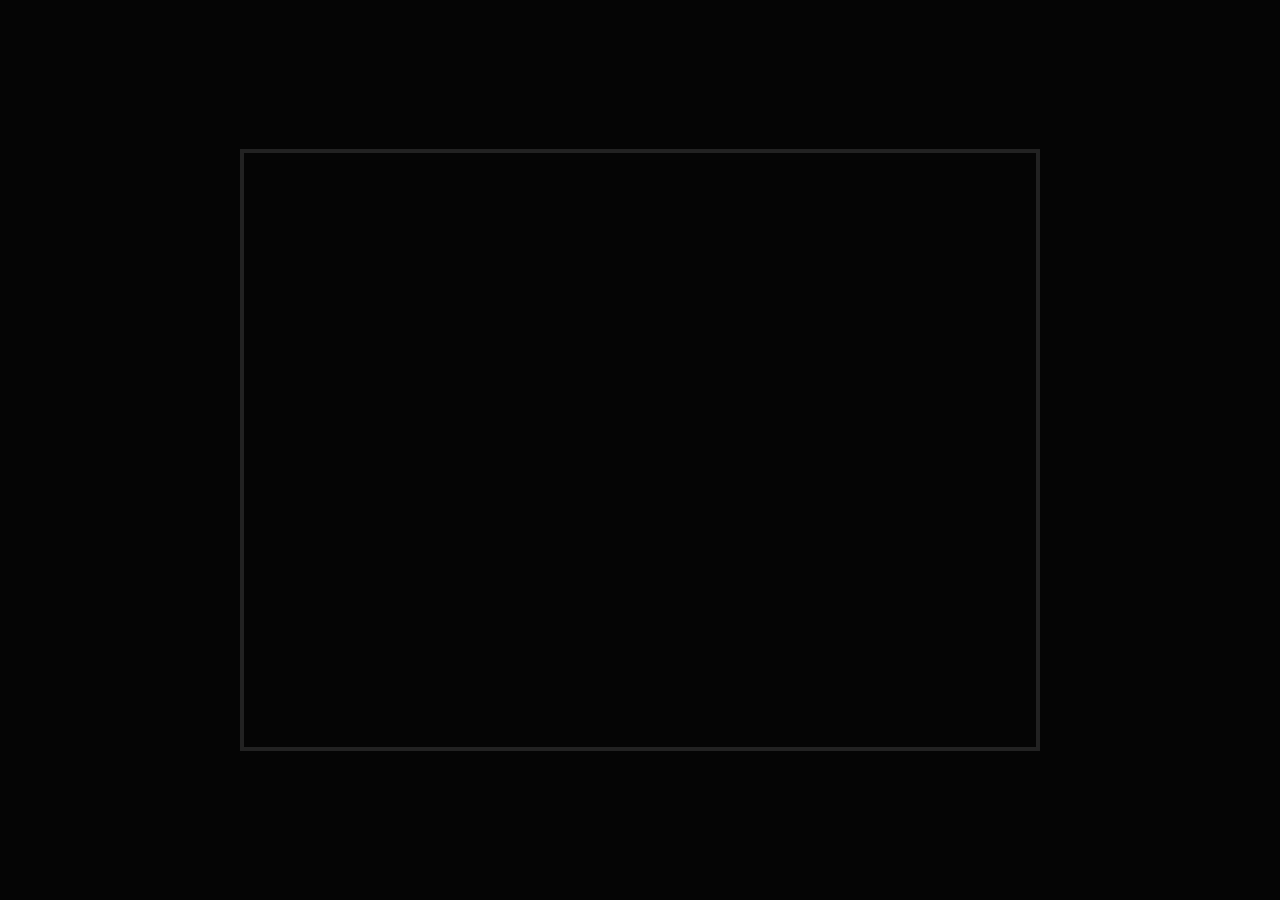
==== frogger.html @ 7c4ae9a3 "Add playable Frogger base" ====
<!doctype html><html lang="pt-BR"><head><meta charset="utf-8"><meta name="viewport" content="width=device-width,initial-scale=1"><title>Frogger — Meu Game Retrô</title><style>*{box-sizing:border-box}html,body{margin:0;height:100%;background:#050505;display:grid;place-items:center;font-family:monospace}canvas{width:min(100vw,800px);height:auto;image-rendering:pixelated;border:4px solid #222}</style></head><body><canvas id="game" width="800" height="600"></canvas><script src="frogger.js"></script></body></html>
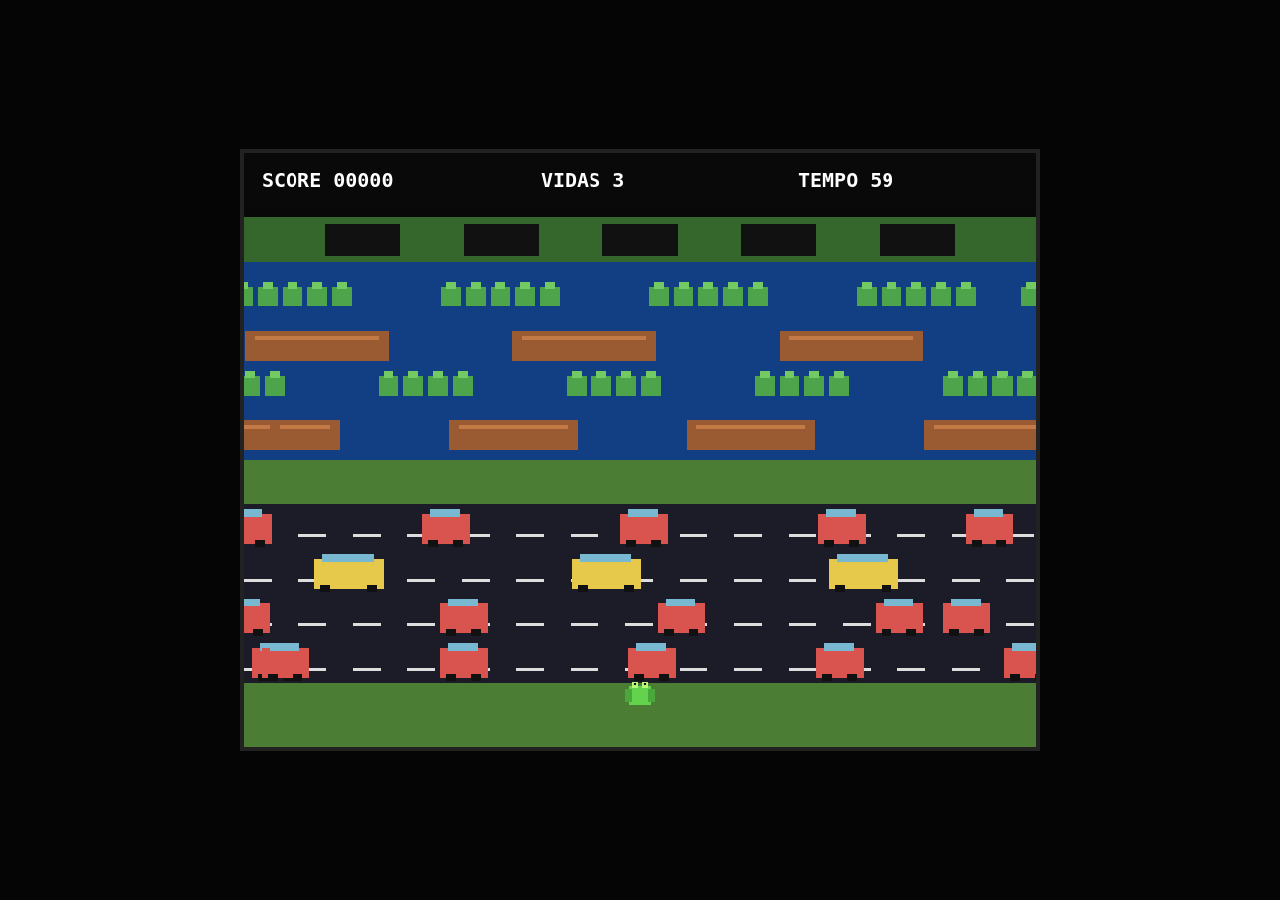
==== commit 83142770: "Enable Frogger completion tracking" ====
--- a/frogger.html
+++ b/frogger.html
@@ -1 +1 @@
-<!doctype html><html lang="pt-BR"><head><meta charset="utf-8"><meta name="viewport" content="width=device-width,initial-scale=1"><title>Frogger — Meu Game Retrô</title><style>*{box-sizing:border-box}html,body{margin:0;height:100%;background:#050505;display:grid;place-items:center;font-family:monospace}canvas{width:min(100vw,800px);height:auto;image-rendering:pixelated;border:4px solid #222}</style></head><body><canvas id="game" width="800" height="600"></canvas><script src="frogger.js"></script></body></html>+<!doctype html><html lang="pt-BR"><head><meta charset="utf-8"><meta name="viewport" content="width=device-width,initial-scale=1"><title>Frogger — Meu Game Retrô</title><style>*{box-sizing:border-box}html,body{margin:0;height:100%;background:#050505;display:grid;place-items:center;font-family:monospace}canvas{width:min(100vw,800px);height:auto;image-rendering:pixelated;border:4px solid #222}</style></head><body><canvas id="game" width="800" height="600"></canvas><script src="game-progress.js"></script><script src="frogger.js"></script></body></html>
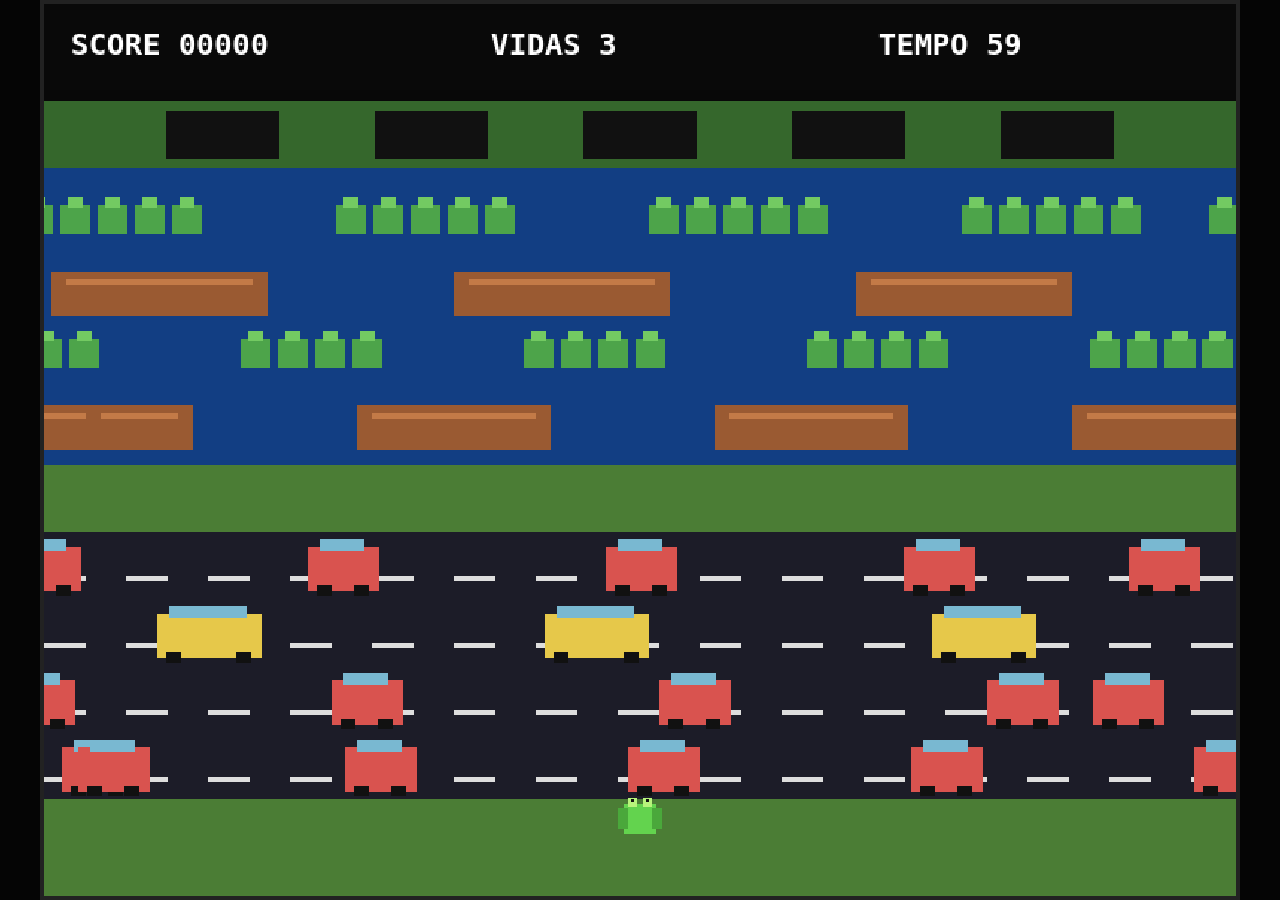
==== commit 9f252100: "Adiciona controles mobile ao Frogger" ====
--- a/frogger.html
+++ b/frogger.html
@@ -1 +1 @@
-<!doctype html><html lang="pt-BR"><head><meta charset="utf-8"><meta name="viewport" content="width=device-width,initial-scale=1"><title>Frogger — Meu Game Retrô</title><style>*{box-sizing:border-box}html,body{margin:0;height:100%;background:#050505;display:grid;place-items:center;font-family:monospace}canvas{width:min(100vw,800px);height:auto;image-rendering:pixelated;border:4px solid #222}</style></head><body><canvas id="game" width="800" height="600"></canvas><script src="game-progress.js"></script><script src="frogger.js"></script></body></html>+<!doctype html><html lang="pt-BR"><head><meta charset="utf-8"><meta name="viewport" content="width=device-width,initial-scale=1,maximum-scale=1,user-scalable=no,viewport-fit=cover"><title>Frogger — Meu Game Retrô</title><style>*{box-sizing:border-box;-webkit-tap-highlight-color:transparent}html,body{margin:0;width:100%;height:100%;overflow:hidden;background:#050505;font-family:monospace;touch-action:none}body{display:grid;place-items:center}canvas{width:min(100vw,calc(100vh * 1.333333));height:auto;max-height:100vh;aspect-ratio:4/3;image-rendering:pixelated;border:4px solid #222}.mobile{display:none;position:fixed;inset:0;pointer-events:none}.mobile button{pointer-events:auto;position:absolute;width:62px;height:62px;border:2px solid #fff8;border-radius:14px;background:#0009;color:#fff;font:bold 24px monospace;touch-action:none;user-select:none}.up{left:82px;bottom:102px}.left{left:18px;bottom:38px}.down{left:82px;bottom:38px}.right{left:146px;bottom:38px}.back{left:12px;top:max(12px,env(safe-area-inset-top));width:auto!important;height:40px!important;padding:0 12px;font-size:12px!important}@media(pointer:coarse),(max-width:700px){body{align-items:start}canvas{width:100vw;max-height:72vh;border-width:2px}.mobile{display:block}}</style></head><body><canvas id="game" width="800" height="600"></canvas><div class="mobile"><button class="up" data-key="ArrowUp">▲</button><button class="left" data-key="ArrowLeft">◀</button><button class="down" data-key="ArrowDown">▼</button><button class="right" data-key="ArrowRight">▶</button><button class="back" data-key="Escape">MENU</button></div><script src="game-progress.js"></script><script src="frogger.js"></script><script>document.querySelectorAll('.mobile button').forEach(b=>{const k=b.dataset.key,send=t=>dispatchEvent(new KeyboardEvent(t,{code:k,key:k,bubbles:true}));b.addEventListener('pointerdown',e=>{e.preventDefault();send('keydown')});b.addEventListener('pointerup',e=>{e.preventDefault();send('keyup')})});</script></body></html>
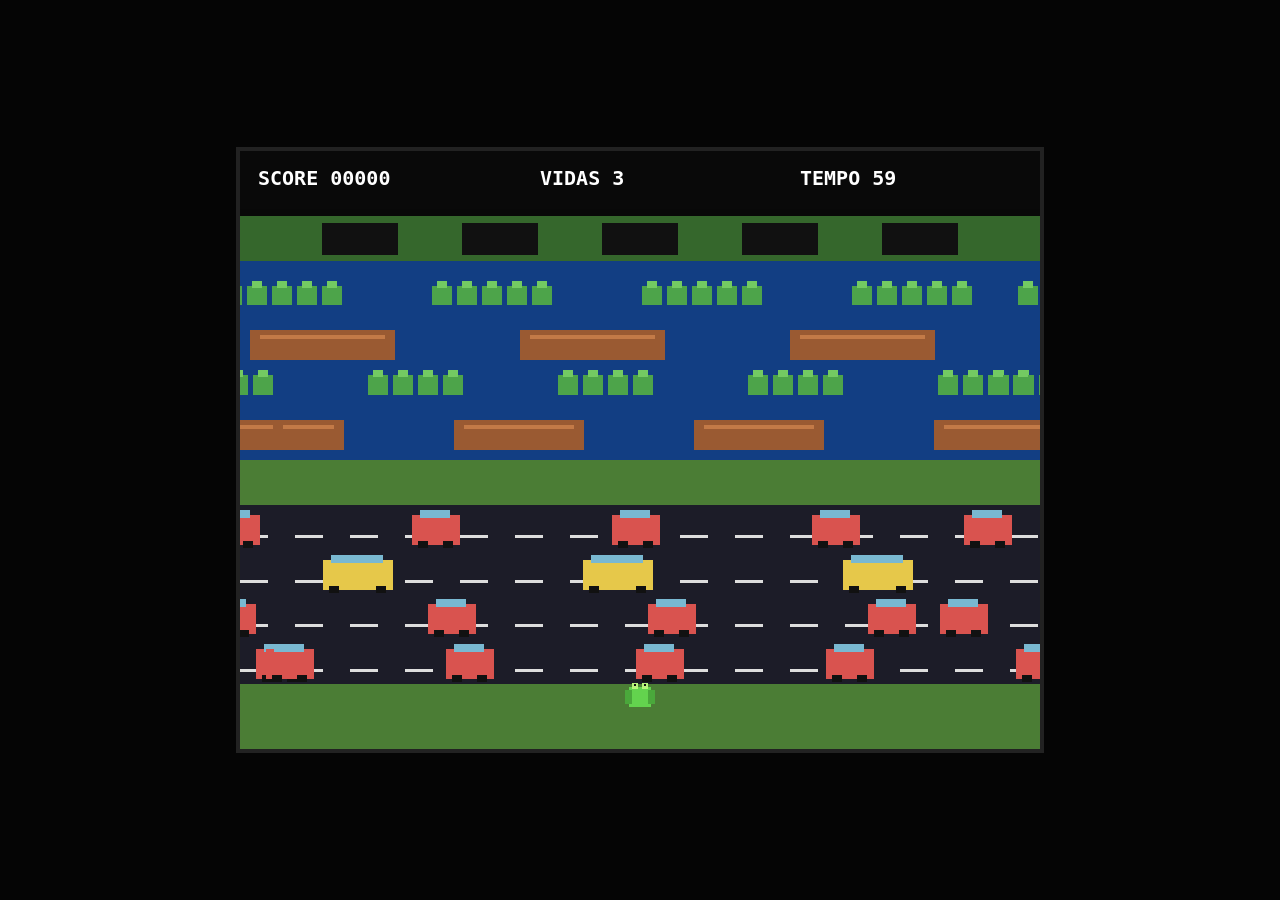
==== commit 1445f271: "Adiciona joystick analógico responsivo ao Frogger" ====
--- a/frogger.html
+++ b/frogger.html
@@ -1 +1 @@
-<!doctype html><html lang="pt-BR"><head><meta charset="utf-8"><meta name="viewport" content="width=device-width,initial-scale=1,maximum-scale=1,user-scalable=no,viewport-fit=cover"><title>Frogger — Meu Game Retrô</title><style>*{box-sizing:border-box;-webkit-tap-highlight-color:transparent}html,body{margin:0;width:100%;height:100%;overflow:hidden;background:#050505;font-family:monospace;touch-action:none}body{display:grid;place-items:center}canvas{width:min(100vw,calc(100vh * 1.333333));height:auto;max-height:100vh;aspect-ratio:4/3;image-rendering:pixelated;border:4px solid #222}.mobile{display:none;position:fixed;inset:0;pointer-events:none}.mobile button{pointer-events:auto;position:absolute;width:62px;height:62px;border:2px solid #fff8;border-radius:14px;background:#0009;color:#fff;font:bold 24px monospace;touch-action:none;user-select:none}.up{left:82px;bottom:102px}.left{left:18px;bottom:38px}.down{left:82px;bottom:38px}.right{left:146px;bottom:38px}.back{left:12px;top:max(12px,env(safe-area-inset-top));width:auto!important;height:40px!important;padding:0 12px;font-size:12px!important}@media(pointer:coarse),(max-width:700px){body{align-items:start}canvas{width:100vw;max-height:72vh;border-width:2px}.mobile{display:block}}</style></head><body><canvas id="game" width="800" height="600"></canvas><div class="mobile"><button class="up" data-key="ArrowUp">▲</button><button class="left" data-key="ArrowLeft">◀</button><button class="down" data-key="ArrowDown">▼</button><button class="right" data-key="ArrowRight">▶</button><button class="back" data-key="Escape">MENU</button></div><script src="game-progress.js"></script><script src="frogger.js"></script><script>document.querySelectorAll('.mobile button').forEach(b=>{const k=b.dataset.key,send=t=>dispatchEvent(new KeyboardEvent(t,{code:k,key:k,bubbles:true}));b.addEventListener('pointerdown',e=>{e.preventDefault();send('keydown')});b.addEventListener('pointerup',e=>{e.preventDefault();send('keyup')})});</script></body></html>+<!doctype html><html lang="pt-BR"><head><meta charset="utf-8"><meta name="viewport" content="width=device-width,initial-scale=1,maximum-scale=1,user-scalable=no,viewport-fit=cover"><title>Frogger — Meu Game Retrô</title><style>*{box-sizing:border-box;-webkit-tap-highlight-color:transparent}html,body{margin:0;width:100%;height:100%;height:100dvh;overflow:hidden;background:#050505;font-family:monospace;touch-action:none}body{display:flex;align-items:center;justify-content:center}canvas{display:block;max-width:100vw;max-height:100dvh;width:auto;height:auto;aspect-ratio:4/3;image-rendering:pixelated;border:4px solid #222}.mobile{display:none;position:fixed;inset:0;pointer-events:none}.joy{pointer-events:auto;position:absolute;left:50%;transform:translateX(-50%);bottom:max(16px,env(safe-area-inset-bottom));width:clamp(120px,36vw,165px);aspect-ratio:1;border:3px solid #ffffff70;border-radius:50%;background:#0008;touch-action:none}.knob{position:absolute;left:50%;top:50%;width:42%;aspect-ratio:1;border-radius:50%;transform:translate(-50%,-50%);background:#ddd;border:3px solid #fff;box-shadow:0 3px 10px #000b;pointer-events:none}.back{pointer-events:auto;position:absolute;left:max(10px,env(safe-area-inset-left));top:max(10px,env(safe-area-inset-top));height:38px;border:2px solid #fff8;border-radius:8px;background:#000a;color:#fff;padding:0 12px;font:bold 11px monospace;touch-action:none}@media(pointer:coarse),(max-width:800px){body{align-items:flex-start}canvas{width:min(100vw,calc((100dvh - clamp(150px,40vw,195px))*1.333333));max-height:calc(100dvh - clamp(150px,40vw,195px));border-width:2px}.mobile{display:block}}@media(pointer:coarse) and (orientation:landscape){canvas{height:100dvh;width:auto;max-width:72vw;max-height:100dvh}.joy{left:auto;right:max(18px,env(safe-area-inset-right));transform:none;bottom:50%;translate:0 50%;width:min(29vh,150px)}}</style></head><body><canvas id="game" width="800" height="600"></canvas><div class="mobile"><div class="joy" id="joy"><div class="knob"></div></div><button class="back" data-key="Escape">MENU</button></div><script src="game-progress.js"></script><script src="frogger.js"></script><script>const emit=(k,t)=>dispatchEvent(new KeyboardEvent(t,{code:k,key:k,bubbles:true}));function joystick(el){const knob=el.querySelector('.knob');let active=null,current=null;function release(){if(current)emit(current,'keyup');current=null;knob.style.transform='translate(-50%,-50%)'}function move(e){const r=el.getBoundingClientRect(),cx=r.left+r.width/2,cy=r.top+r.height/2,dx=e.clientX-cx,dy=e.clientY-cy,max=r.width*.29,d=Math.hypot(dx,dy)||1,s=Math.min(1,max/d),x=dx*s,y=dy*s;knob.style.transform=`translate(calc(-50% + ${x}px),calc(-50% + ${y}px))`;if(Math.hypot(dx,dy)<r.width*.12){if(current){emit(current,'keyup');current=null}return}const k=Math.abs(dx)>Math.abs(dy)?(dx<0?'ArrowLeft':'ArrowRight'):(dy<0?'ArrowUp':'ArrowDown');if(k!==current){if(current)emit(current,'keyup');current=k;emit(k,'keydown')}}el.addEventListener('pointerdown',e=>{e.preventDefault();active=e.pointerId;el.setPointerCapture?.(active);move(e)});el.addEventListener('pointermove',e=>{if(e.pointerId===active)move(e)});['pointerup','pointercancel'].forEach(v=>el.addEventListener(v,e=>{if(e.pointerId===active){active=null;release()}}))}joystick(document.querySelector('#joy'));document.querySelector('.back').addEventListener('pointerdown',e=>{e.preventDefault();emit('Escape','keydown')});</script></body></html>
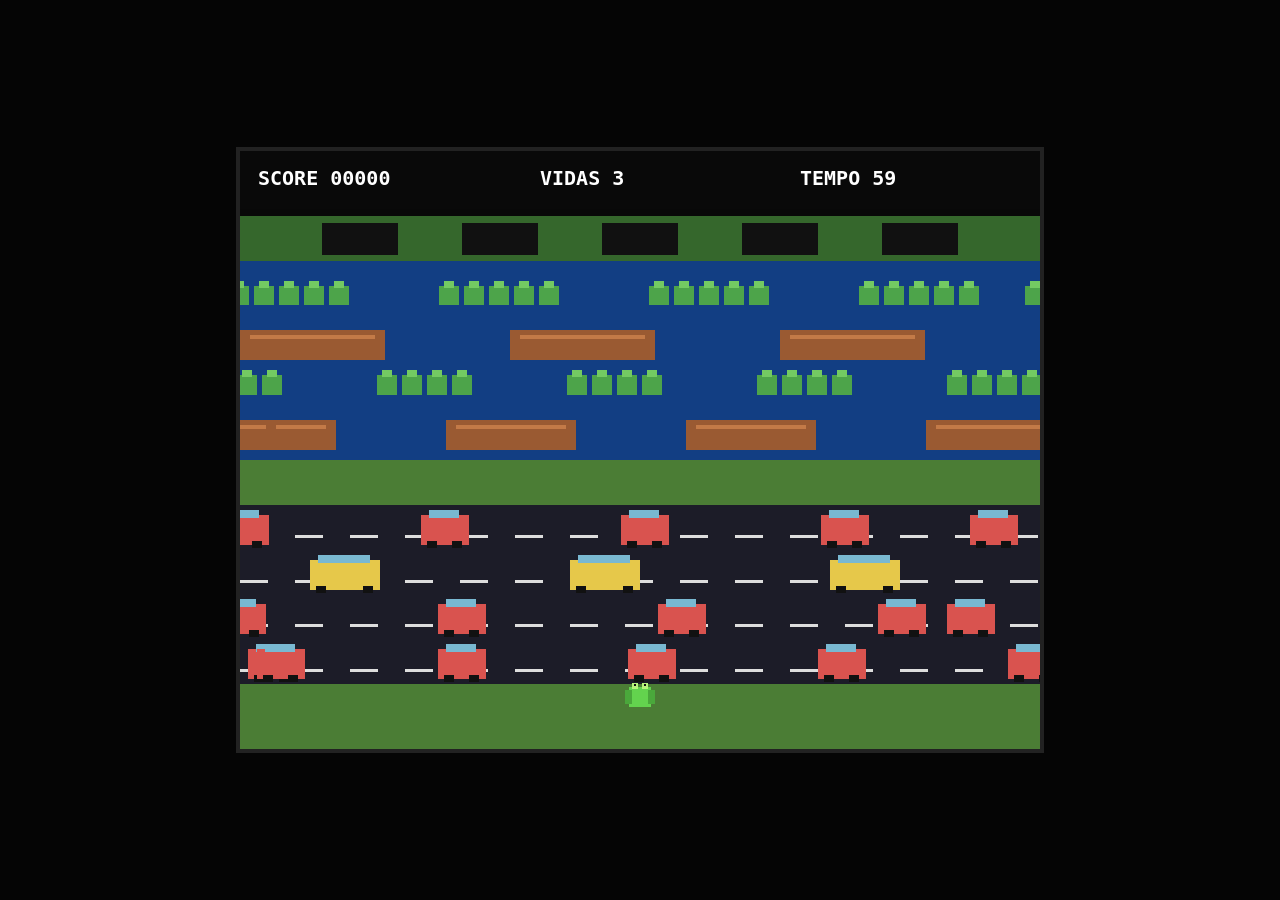
==== commit 5f41b23b: "Melhora joystick e adiciona Enter mobile no Frogger" ====
--- a/frogger.html
+++ b/frogger.html
@@ -1 +1 @@
-<!doctype html><html lang="pt-BR"><head><meta charset="utf-8"><meta name="viewport" content="width=device-width,initial-scale=1,maximum-scale=1,user-scalable=no,viewport-fit=cover"><title>Frogger — Meu Game Retrô</title><style>*{box-sizing:border-box;-webkit-tap-highlight-color:transparent}html,body{margin:0;width:100%;height:100%;height:100dvh;overflow:hidden;background:#050505;font-family:monospace;touch-action:none}body{display:flex;align-items:center;justify-content:center}canvas{display:block;max-width:100vw;max-height:100dvh;width:auto;height:auto;aspect-ratio:4/3;image-rendering:pixelated;border:4px solid #222}.mobile{display:none;position:fixed;inset:0;pointer-events:none}.joy{pointer-events:auto;position:absolute;left:50%;transform:translateX(-50%);bottom:max(16px,env(safe-area-inset-bottom));width:clamp(120px,36vw,165px);aspect-ratio:1;border:3px solid #ffffff70;border-radius:50%;background:#0008;touch-action:none}.knob{position:absolute;left:50%;top:50%;width:42%;aspect-ratio:1;border-radius:50%;transform:translate(-50%,-50%);background:#ddd;border:3px solid #fff;box-shadow:0 3px 10px #000b;pointer-events:none}.back{pointer-events:auto;position:absolute;left:max(10px,env(safe-area-inset-left));top:max(10px,env(safe-area-inset-top));height:38px;border:2px solid #fff8;border-radius:8px;background:#000a;color:#fff;padding:0 12px;font:bold 11px monospace;touch-action:none}@media(pointer:coarse),(max-width:800px){body{align-items:flex-start}canvas{width:min(100vw,calc((100dvh - clamp(150px,40vw,195px))*1.333333));max-height:calc(100dvh - clamp(150px,40vw,195px));border-width:2px}.mobile{display:block}}@media(pointer:coarse) and (orientation:landscape){canvas{height:100dvh;width:auto;max-width:72vw;max-height:100dvh}.joy{left:auto;right:max(18px,env(safe-area-inset-right));transform:none;bottom:50%;translate:0 50%;width:min(29vh,150px)}}</style></head><body><canvas id="game" width="800" height="600"></canvas><div class="mobile"><div class="joy" id="joy"><div class="knob"></div></div><button class="back" data-key="Escape">MENU</button></div><script src="game-progress.js"></script><script src="frogger.js"></script><script>const emit=(k,t)=>dispatchEvent(new KeyboardEvent(t,{code:k,key:k,bubbles:true}));function joystick(el){const knob=el.querySelector('.knob');let active=null,current=null;function release(){if(current)emit(current,'keyup');current=null;knob.style.transform='translate(-50%,-50%)'}function move(e){const r=el.getBoundingClientRect(),cx=r.left+r.width/2,cy=r.top+r.height/2,dx=e.clientX-cx,dy=e.clientY-cy,max=r.width*.29,d=Math.hypot(dx,dy)||1,s=Math.min(1,max/d),x=dx*s,y=dy*s;knob.style.transform=`translate(calc(-50% + ${x}px),calc(-50% + ${y}px))`;if(Math.hypot(dx,dy)<r.width*.12){if(current){emit(current,'keyup');current=null}return}const k=Math.abs(dx)>Math.abs(dy)?(dx<0?'ArrowLeft':'ArrowRight'):(dy<0?'ArrowUp':'ArrowDown');if(k!==current){if(current)emit(current,'keyup');current=k;emit(k,'keydown')}}el.addEventListener('pointerdown',e=>{e.preventDefault();active=e.pointerId;el.setPointerCapture?.(active);move(e)});el.addEventListener('pointermove',e=>{if(e.pointerId===active)move(e)});['pointerup','pointercancel'].forEach(v=>el.addEventListener(v,e=>{if(e.pointerId===active){active=null;release()}}))}joystick(document.querySelector('#joy'));document.querySelector('.back').addEventListener('pointerdown',e=>{e.preventDefault();emit('Escape','keydown')});</script></body></html>+<!doctype html><html lang="pt-BR"><head><meta charset="utf-8"><meta name="viewport" content="width=device-width,initial-scale=1,maximum-scale=1,user-scalable=no,viewport-fit=cover"><title>Frogger — Meu Game Retrô</title><style>*{box-sizing:border-box;-webkit-tap-highlight-color:transparent}html,body{margin:0;width:100%;height:100%;height:100dvh;overflow:hidden;background:#050505;font-family:monospace;touch-action:none}body{display:flex;align-items:center;justify-content:center}canvas{display:block;max-width:100vw;max-height:100dvh;width:auto;height:auto;aspect-ratio:4/3;image-rendering:pixelated;border:4px solid #222}.mobile{display:none;position:fixed;inset:0;pointer-events:none}.joy{pointer-events:auto;position:absolute;left:max(14px,env(safe-area-inset-left));bottom:max(16px,env(safe-area-inset-bottom));width:clamp(132px,37vw,172px);aspect-ratio:1;border:3px solid #ffffff80;border-radius:50%;background:#0009;touch-action:none}.knob{position:absolute;left:50%;top:50%;width:44%;aspect-ratio:1;border-radius:50%;transform:translate(-50%,-50%);background:#eee;border:3px solid #fff;pointer-events:none}.action{pointer-events:auto;position:absolute;border:2px solid #fff9;color:#fff;font:bold 12px monospace;touch-action:none;user-select:none}.enter{right:max(22px,env(safe-area-inset-right));bottom:max(48px,env(safe-area-inset-bottom));width:82px;height:54px;border-radius:12px;background:#28733dcc}.back{left:max(10px,env(safe-area-inset-left));top:max(10px,env(safe-area-inset-top));height:38px;border-radius:8px;background:#000a;padding:0 12px}@media(pointer:coarse),(max-width:800px){body{align-items:flex-start}canvas{width:min(100vw,calc((100dvh - clamp(165px,41vw,205px))*1.333333));max-height:calc(100dvh - clamp(165px,41vw,205px));border-width:2px}.mobile{display:block}}@media(pointer:coarse) and (orientation:landscape){canvas{height:100dvh;width:auto;max-width:70vw}.joy{width:min(31vh,160px)}.enter{bottom:50%;translate:0 50%}}</style></head><body><canvas id="game" width="800" height="600"></canvas><div class="mobile"><div class="joy" id="joy"><div class="knob"></div></div><button class="action enter" data-key="Enter">ENTER</button><button class="action back" data-key="Escape">MENU</button></div><script src="game-progress.js"></script><script src="frogger.js"></script><script>const emit=(k,t)=>dispatchEvent(new KeyboardEvent(t,{code:k,key:k,bubbles:true}));let lastStep=0;function joystick(el){const knob=el.querySelector('.knob');let pid=null,lastDir=null;const reset=()=>{lastDir=null;knob.style.transform='translate(-50%,-50%)'};function move(e,force=false){const r=el.getBoundingClientRect(),dx=e.clientX-(r.left+r.width/2),dy=e.clientY-(r.top+r.height/2),mag=Math.hypot(dx,dy),max=r.width*.3,s=Math.min(1,max/(mag||1)),x=dx*s,y=dy*s;knob.style.transform=`translate(calc(-50% + ${x}px),calc(-50% + ${y}px))`;if(mag<r.width*.11){reset();return}const k=Math.abs(dx)>Math.abs(dy)?(dx<0?'ArrowLeft':'ArrowRight'):(dy<0?'ArrowUp':'ArrowDown'),now=performance.now();if(force||k!==lastDir||now-lastStep>165){emit(k,'keydown');setTimeout(()=>emit(k,'keyup'),25);lastDir=k;lastStep=now}}el.addEventListener('pointerdown',e=>{e.preventDefault();pid=e.pointerId;el.setPointerCapture?.(pid);move(e,true)});el.addEventListener('pointermove',e=>{if(e.pointerId===pid){e.preventDefault();move(e)}});['pointerup','pointercancel','lostpointercapture'].forEach(v=>el.addEventListener(v,e=>{if(pid===null||e.pointerId===pid){pid=null;reset()}}))}joystick(document.querySelector('#joy'));document.querySelectorAll('button[data-key]').forEach(b=>{const k=b.dataset.key;b.addEventListener('pointerdown',e=>{e.preventDefault();emit(k,'keydown');setTimeout(()=>emit(k,'keyup'),30)})});</script></body></html>
